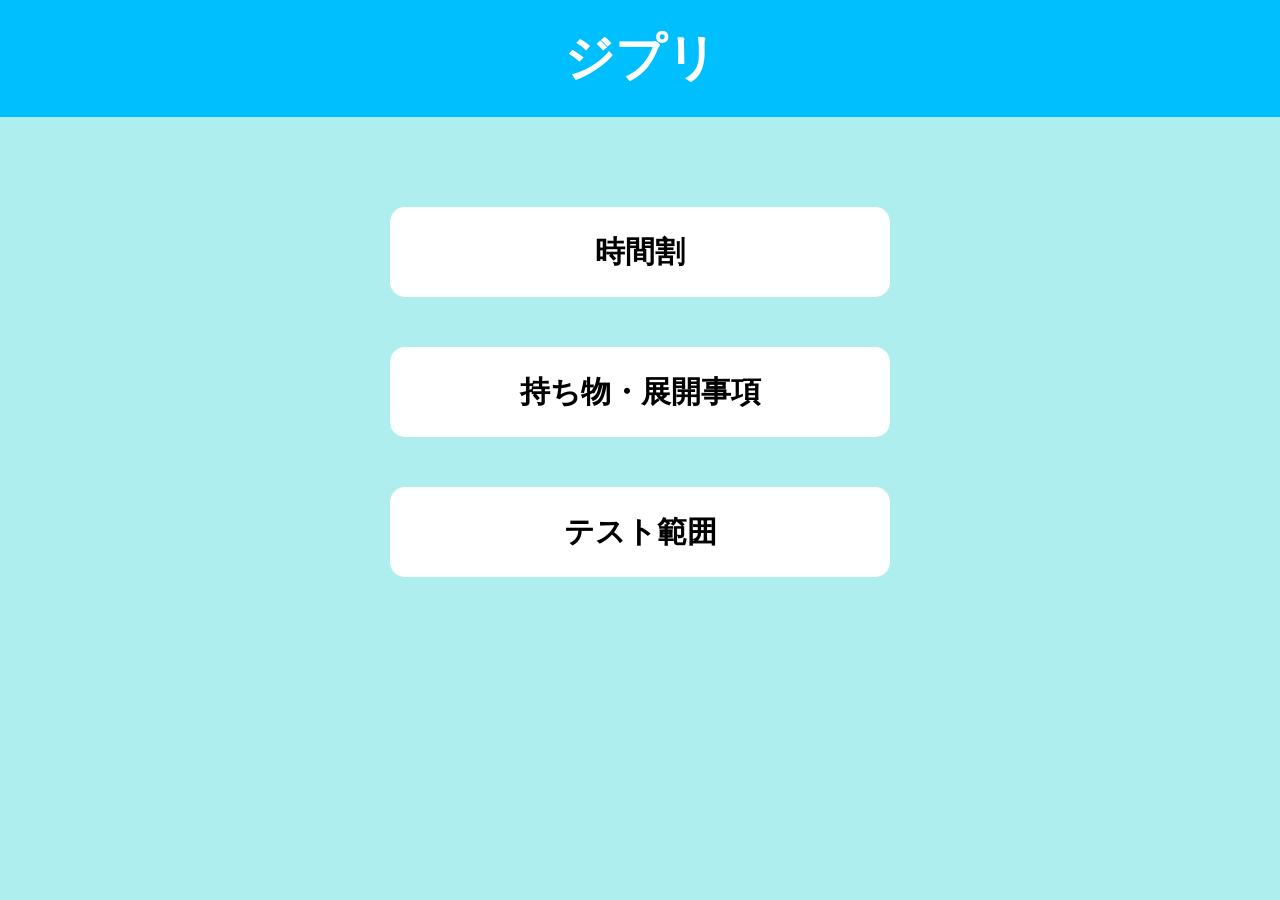
==== index.html @ 74307782 "Add files via upload" ====
<!DOCTYPE html>
<html lang="ja">
<head>
    <meta charset="UTF-8">
    <meta name="viewport" content="width=device-width, initial-scale=1.0">
    <title>ジプリ</title>

    <link rel="stylesheet" href="style.css">
</head>

<body>

<header>
    <h1>ジプリ</h1>
</header>

<div class="container">

    <button id="timetable" class="menu">時間割</button>

    <button id="belongings" class="menu">持ち物・展開事項</button>

    <button id="test" class="menu">テスト範囲</button>

</div>

<script src="script.js"></script>

</body>
</html>
---- style.css ----
/*　解説を入れる　*/

body{
    margin:0;
    background-color:#afeeee; /* 画面の余白を消す*/
    font-family:"Yu Gothic","Meiryo",sans-serif; /*文字の種類　日本語が見やすい設定の奴*/
}

header{
    width:100%; /*横幅をめいっぱい広げるもの*/
    background:#00bfff;
    color:white;

    padding:25px 0; /*上下に余白を作る*/

    text-align:center; /*文字を横中央にする*/

    margin-bottom:90px; /*headerとしたのボタンの間を広げる*/

}

header h1{
    font-size:50px;
    margin:0; /*余計な余白を消す=>ないと背景の縦幅が大きくなる*/
}


.container{
    width:100%;

    display:flex; /*中身の文字の並び方を指示する始めのコードの事*/
    flex-direction:column; /*縦に並べという指示*/
    align-items:center; /*横方向を中央に揃える指示*/

    gap:50px; /*ボタン同士の間隔*/
}


.menu{
    width:500px; /*ボタンの横の長さ*/
    height:90px; /*ボタンの縦の長さ*/

    font-size:30px;
    font-weight:bold; /*文字を太文字にする*/
 
    border-radius:15px; /*角を丸くする*/
    border:none; /*枠線を消す*/

    background:white;

    cursor:pointer; /*マウスを乗せると手の形になる*/

    transition:0.3s; /*アニメーションを滑らかにする*/
}

.menu:hover{ /*hoverとは：カーソルをボタンに乗せた時の状態を指す。下の*/
    background:#00bfff;
    color:white;

    transform:scale(1.05); /*少し大きくする*/
}
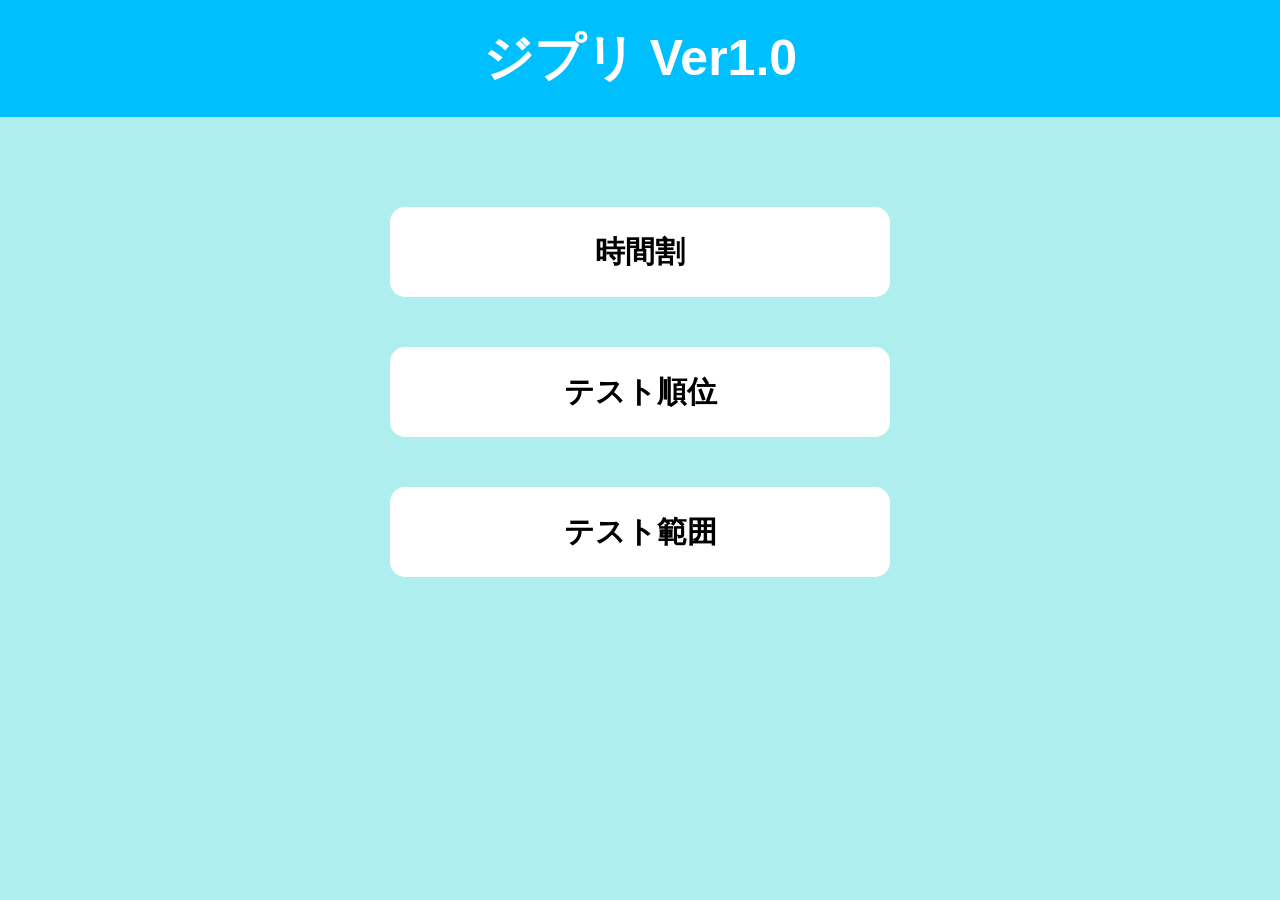
==== commit 3f2c2edf: "Add files via upload" ====
--- a/index.html
+++ b/index.html
@@ -11,14 +11,14 @@
 <body>
 
 <header>
-    <h1>ジプリ</h1>
+    <h1>ジプリ Ver1.0</h1>
 </header>
 
 <div class="container">
 
     <button id="timetable" class="menu">時間割</button>
 
-    <button id="belongings" class="menu">持ち物・展開事項</button>
+    <button id="belongings" class="menu">テスト順位</button>
 
     <button id="test" class="menu">テスト範囲</button>
 
